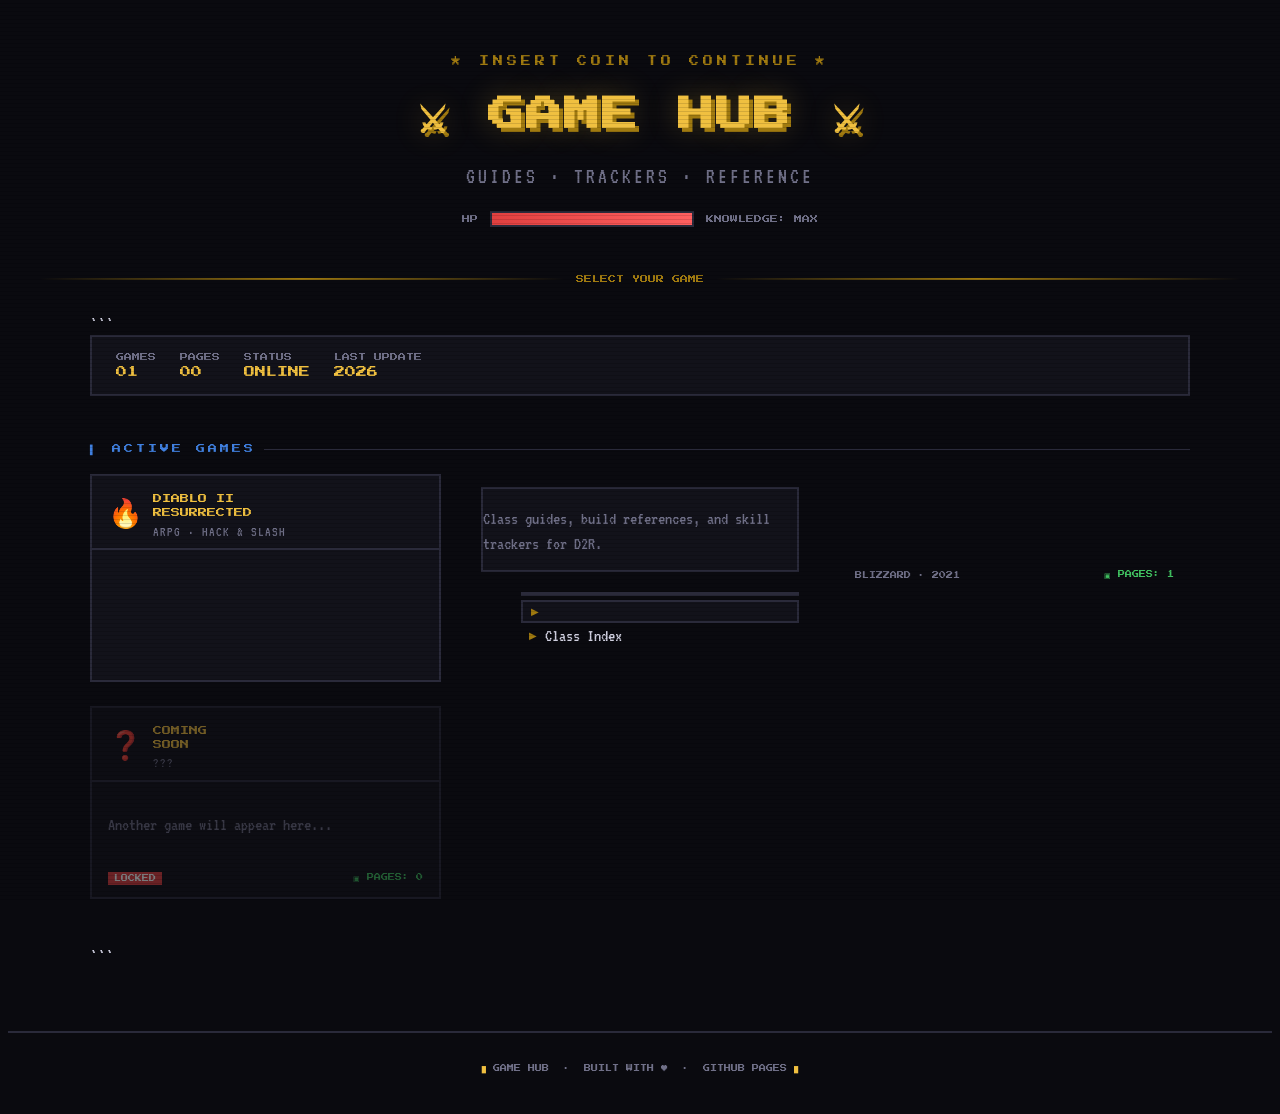
==== index.html @ 8f346f72 "Add files via upload Added the index.html" ====
<!DOCTYPE html>

<html lang="en">
<head>
  <meta charset="UTF-8" />
  <meta name="viewport" content="width=device-width, initial-scale=1.0" />
  <title>Game Hub</title>
  <link href="https://fonts.googleapis.com/css2?family=Press+Start+2P&family=VT323:wght@400&display=swap" rel="stylesheet" />
  <style>
    :root {
      --bg:        #0a0a0f;
      --panel:     #12121a;
      --border:    #2a2a3a;
      --gold:      #f0c040;
      --gold-dim:  #a07a10;
      --red:       #e04040;
      --blue:      #4080e0;
      --green:     #40c060;
      --text:      #d0d0e0;
      --text-dim:  #707088;
      --pixel:     2px;
    }

```
* { box-sizing: border-box; margin: 0; padding: 0; }

body {
  background-color: var(--bg);
  color: var(--text);
  font-family: 'VT323', monospace;
  font-size: 20px;
  min-height: 100vh;
  overflow-x: hidden;
}

/* Scanline overlay */
body::after {
  content: '';
  position: fixed;
  inset: 0;
  background: repeating-linear-gradient(
    to bottom,
    transparent 0px,
    transparent 3px,
    rgba(0,0,0,0.12) 3px,
    rgba(0,0,0,0.12) 4px
  );
  pointer-events: none;
  z-index: 999;
}

/* Pixel border mixin via box-shadow */
.pixel-box {
  border: var(--pixel) solid var(--border);
  box-shadow:
    0 0 0 var(--pixel) var(--bg),
    0 0 0 calc(var(--pixel)*2) var(--border);
  image-rendering: pixelated;
}

/* ─── HEADER ─── */
header {
  text-align: center;
  padding: 3rem 1rem 2rem;
  position: relative;
}

.header-decoration {
  font-family: 'Press Start 2P', monospace;
  font-size: 10px;
  color: var(--gold-dim);
  letter-spacing: 4px;
  margin-bottom: 1rem;
  animation: blink 2s step-end infinite;
}

h1 {
  font-family: 'Press Start 2P', monospace;
  font-size: clamp(18px, 4vw, 36px);
  color: var(--gold);
  text-shadow:
    4px 4px 0 var(--gold-dim),
    0 0 30px rgba(240,192,64,0.3);
  line-height: 1.4;
  letter-spacing: 2px;
}

.subtitle {
  margin-top: 1rem;
  font-size: 22px;
  color: var(--text-dim);
  letter-spacing: 3px;
}

.hp-bar-wrap {
  display: flex;
  align-items: center;
  justify-content: center;
  gap: 12px;
  margin-top: 1.5rem;
  font-family: 'Press Start 2P', monospace;
  font-size: 8px;
  color: var(--text-dim);
}

.hp-bar {
  width: 200px;
  height: 12px;
  background: #1a1a2a;
  border: 2px solid var(--border);
  position: relative;
  overflow: hidden;
}

.hp-fill {
  height: 100%;
  background: linear-gradient(90deg, var(--red), #ff6060);
  width: 100%;
  animation: drain 8s ease-in-out infinite alternate;
}

@keyframes drain {
  0%   { width: 100%; }
  100% { width: 30%; }
}

@keyframes blink {
  0%, 100% { opacity: 1; }
  50%       { opacity: 0; }
}

/* ─── DIVIDER ─── */
.divider {
  display: flex;
  align-items: center;
  gap: 12px;
  padding: 0 2rem;
  margin: 1rem 0 2rem;
  color: var(--gold-dim);
  font-family: 'Press Start 2P', monospace;
  font-size: 8px;
}

.divider::before,
.divider::after {
  content: '';
  flex: 1;
  height: 2px;
  background: linear-gradient(90deg, transparent, var(--gold-dim), transparent);
}

/* ─── MAIN LAYOUT ─── */
main {
  max-width: 1100px;
  margin: 0 auto;
  padding: 0 1.5rem 4rem;
}

/* ─── SECTION LABEL ─── */
.section-label {
  font-family: 'Press Start 2P', monospace;
  font-size: 9px;
  color: var(--blue);
  letter-spacing: 3px;
  margin-bottom: 1.2rem;
  display: flex;
  align-items: center;
  gap: 8px;
}

.section-label::after {
  content: '';
  flex: 1;
  height: 1px;
  background: var(--border);
}

/* ─── GAME GRID ─── */
.game-grid {
  display: grid;
  grid-template-columns: repeat(auto-fill, minmax(280px, 1fr));
  gap: 1.5rem;
  margin-bottom: 3rem;
}

/* ─── GAME CARD ─── */
.game-card {
  background: var(--panel);
  border: 2px solid var(--border);
  padding: 0;
  cursor: pointer;
  transition: border-color 0.1s, transform 0.1s;
  text-decoration: none;
  color: inherit;
  display: block;
  position: relative;
  overflow: hidden;
}

.game-card:hover {
  border-color: var(--gold);
  transform: translate(-2px, -2px);
  box-shadow: 4px 4px 0 var(--gold-dim);
}

.game-card:hover .card-corner { opacity: 1; }

/* Pixel corner decorations */
.card-corner {
  position: absolute;
  width: 8px;
  height: 8px;
  opacity: 0;
  transition: opacity 0.1s;
}
.card-corner.tl { top: -2px;  left: -2px;  border-top: 2px solid var(--gold); border-left: 2px solid var(--gold); }
.card-corner.tr { top: -2px;  right: -2px; border-top: 2px solid var(--gold); border-right: 2px solid var(--gold); }
.card-corner.bl { bottom: -2px; left: -2px;  border-bottom: 2px solid var(--gold); border-left: 2px solid var(--gold); }
.card-corner.br { bottom: -2px; right: -2px; border-bottom: 2px solid var(--gold); border-right: 2px solid var(--gold); }

.card-header {
  padding: 1rem 1rem 0.6rem;
  border-bottom: 2px solid var(--border);
  display: flex;
  align-items: center;
  gap: 10px;
}

.card-icon {
  font-size: 28px;
  line-height: 1;
  image-rendering: pixelated;
}

.card-title-wrap { flex: 1; }

.card-title {
  font-family: 'Press Start 2P', monospace;
  font-size: 9px;
  color: var(--gold);
  line-height: 1.6;
}

.card-genre {
  font-size: 14px;
  color: var(--text-dim);
  letter-spacing: 1px;
  margin-top: 4px;
}

.card-body {
  padding: 0.8rem 1rem;
}

.card-desc {
  font-size: 18px;
  color: var(--text-dim);
  line-height: 1.4;
  margin-bottom: 0.8rem;
}

/* Page list inside card */
.page-list {
  list-style: none;
  display: flex;
  flex-direction: column;
  gap: 4px;
}

.page-list li a {
  display: flex;
  align-items: center;
  gap: 8px;
  padding: 4px 8px;
  text-decoration: none;
  color: var(--text);
  font-size: 18px;
  transition: background 0.1s, color 0.1s;
}

.page-list li a:hover {
  background: rgba(240,192,64,0.08);
  color: var(--gold);
}

.page-list li a::before {
  content: '▶';
  font-size: 10px;
  color: var(--gold-dim);
}

.card-footer {
  padding: 0.5rem 1rem 0.8rem;
  display: flex;
  justify-content: space-between;
  align-items: center;
  font-family: 'Press Start 2P', monospace;
  font-size: 7px;
  color: var(--text-dim);
}

.page-count {
  color: var(--green);
}

/* ─── COMING SOON CARD ─── */
.game-card.coming-soon {
  opacity: 0.45;
  pointer-events: none;
}

.coming-soon-badge {
  font-family: 'Press Start 2P', monospace;
  font-size: 7px;
  background: var(--red);
  color: #fff;
  padding: 3px 6px;
  animation: blink 1.2s step-end infinite;
}

/* ─── STATS BAR ─── */
.stats-bar {
  display: flex;
  flex-wrap: wrap;
  gap: 1.5rem;
  background: var(--panel);
  border: 2px solid var(--border);
  padding: 1rem 1.5rem;
  margin-bottom: 3rem;
  font-family: 'Press Start 2P', monospace;
  font-size: 8px;
}

.stat {
  display: flex;
  flex-direction: column;
  gap: 6px;
}

.stat-label { color: var(--text-dim); }
.stat-val   { color: var(--gold); font-size: 11px; }

/* ─── FOOTER ─── */
footer {
  text-align: center;
  padding: 2rem;
  font-family: 'Press Start 2P', monospace;
  font-size: 7px;
  color: var(--text-dim);
  border-top: 2px solid var(--border);
}

footer span {
  color: var(--gold);
  animation: blink 1.5s step-end infinite;
}

/* ─── RESPONSIVE ─── */
@media (max-width: 500px) {
  h1 { font-size: 16px; }
  .stats-bar { gap: 1rem; }
}
```

  </style>
</head>
<body>

  <header>
    <div class="header-decoration">★ INSERT COIN TO CONTINUE ★</div>
    <h1>⚔ GAME HUB ⚔</h1>
    <p class="subtitle">GUIDES · TRACKERS · REFERENCE</p>
    <div class="hp-bar-wrap">
      <span>HP</span>
      <div class="hp-bar"><div class="hp-fill"></div></div>
      <span>KNOWLEDGE: MAX</span>
    </div>
  </header>

  <div class="divider">SELECT YOUR GAME</div>

  <main>

```
<!-- Stats bar -->
<div class="stats-bar">
  <div class="stat"><span class="stat-label">GAMES</span><span class="stat-val">01</span></div>
  <div class="stat"><span class="stat-label">PAGES</span><span class="stat-val">00</span></div>
  <div class="stat"><span class="stat-label">STATUS</span><span class="stat-val">ONLINE</span></div>
  <div class="stat"><span class="stat-label">LAST UPDATE</span><span class="stat-val">2026</span></div>
</div>

<div class="section-label">▍ ACTIVE GAMES</div>

<div class="game-grid">

  <!-- ── Diablo II Resurrected ── -->
  <a class="game-card" href="diablo2r/index.html">
    <span class="card-corner tl"></span>
    <span class="card-corner tr"></span>
    <span class="card-corner bl"></span>
    <span class="card-corner br"></span>
    <div class="card-header">
      <div class="card-icon">🔥</div>
      <div class="card-title-wrap">
        <div class="card-title">DIABLO II<br>RESURRECTED</div>
        <div class="card-genre">ARPG · HACK &amp; SLASH</div>
      </div>
    </div>
    <div class="card-body">
      <p class="card-desc">Class guides, build references, and skill trackers for D2R.</p>
      <ul class="page-list">
        <li><a href="diablo2r/index.html">Class Index</a></li>
      </ul>
    </div>
    <div class="card-footer">
      <span>BLIZZARD · 2021</span>
      <span class="page-count">▣ PAGES: 1</span>
    </div>
  </a>

  <!-- ── Coming Soon placeholder ── -->
  <div class="game-card coming-soon">
    <div class="card-header">
      <div class="card-icon">❓</div>
      <div class="card-title-wrap">
        <div class="card-title">COMING<br>SOON</div>
        <div class="card-genre">???</div>
      </div>
    </div>
    <div class="card-body">
      <p class="card-desc">Another game will appear here...</p>
    </div>
    <div class="card-footer">
      <span class="coming-soon-badge">LOCKED</span>
      <span class="page-count">▣ PAGES: 0</span>
    </div>
  </div>

</div>
```

  </main>

  <footer>
    <span>█</span> GAME HUB &nbsp;·&nbsp; BUILT WITH ♥ &nbsp;·&nbsp; GITHUB PAGES <span>█</span>
  </footer>

</body>
</html>
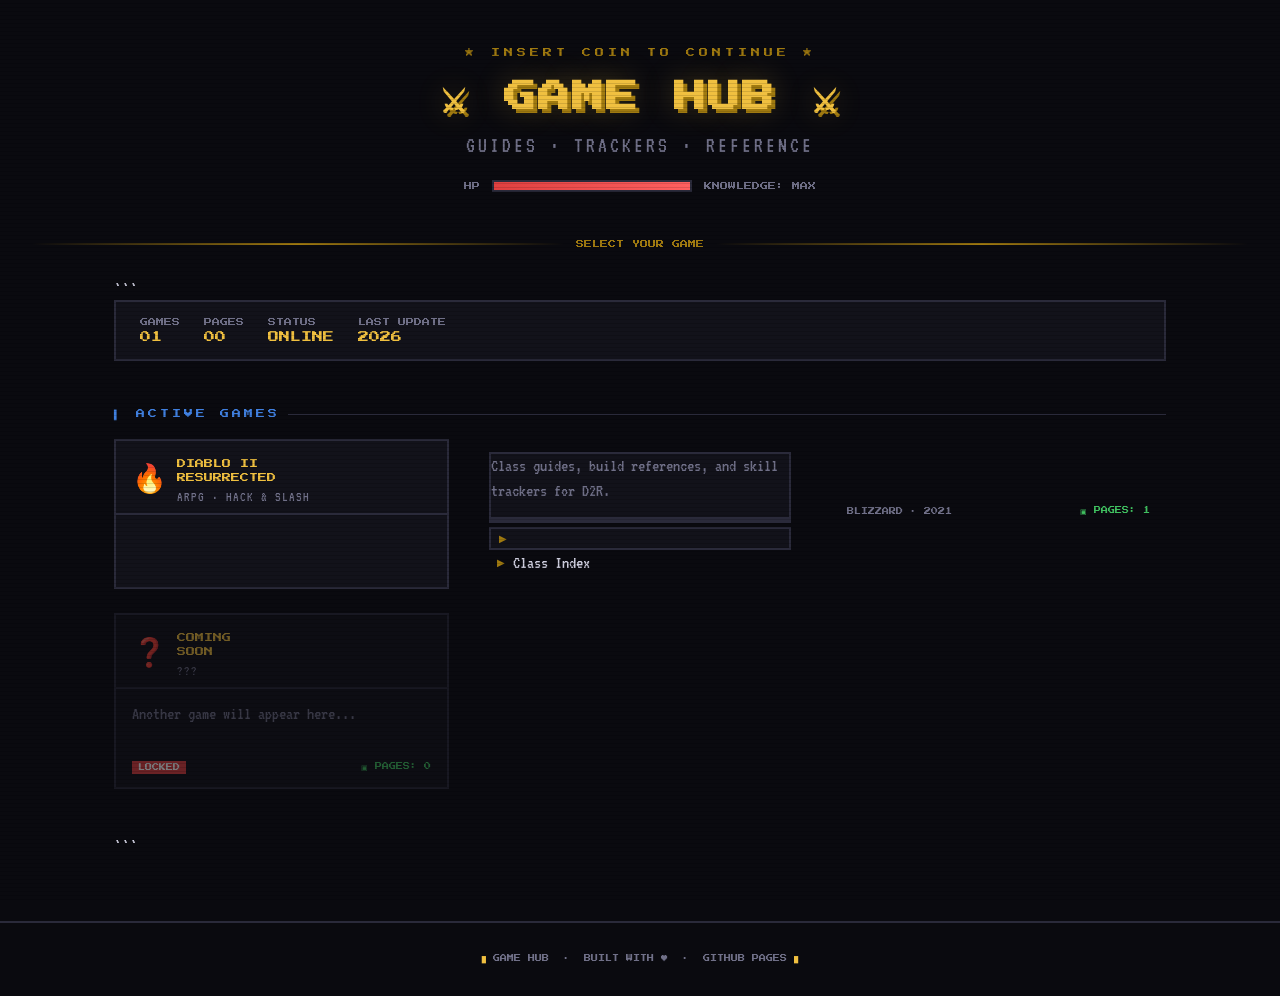
==== commit ff8224a2: "Add files via upload" ====
--- a/index.html
+++ b/index.html
@@ -5,371 +5,14 @@
   <meta charset="UTF-8" />
   <meta name="viewport" content="width=device-width, initial-scale=1.0" />
   <title>Game Hub</title>
-  <link href="https://fonts.googleapis.com/css2?family=Press+Start+2P&family=VT323:wght@400&display=swap" rel="stylesheet" />
-  <style>
-    :root {
-      --bg:        #0a0a0f;
-      --panel:     #12121a;
-      --border:    #2a2a3a;
-      --gold:      #f0c040;
-      --gold-dim:  #a07a10;
-      --red:       #e04040;
-      --blue:      #4080e0;
-      --green:     #40c060;
-      --text:      #d0d0e0;
-      --text-dim:  #707088;
-      --pixel:     2px;
-    }
-
-```
-* { box-sizing: border-box; margin: 0; padding: 0; }
-
-body {
-  background-color: var(--bg);
-  color: var(--text);
-  font-family: 'VT323', monospace;
-  font-size: 20px;
-  min-height: 100vh;
-  overflow-x: hidden;
-}
-
-/* Scanline overlay */
-body::after {
-  content: '';
-  position: fixed;
-  inset: 0;
-  background: repeating-linear-gradient(
-    to bottom,
-    transparent 0px,
-    transparent 3px,
-    rgba(0,0,0,0.12) 3px,
-    rgba(0,0,0,0.12) 4px
-  );
-  pointer-events: none;
-  z-index: 999;
-}
-
-/* Pixel border mixin via box-shadow */
-.pixel-box {
-  border: var(--pixel) solid var(--border);
-  box-shadow:
-    0 0 0 var(--pixel) var(--bg),
-    0 0 0 calc(var(--pixel)*2) var(--border);
-  image-rendering: pixelated;
-}
-
-/* ─── HEADER ─── */
-header {
-  text-align: center;
-  padding: 3rem 1rem 2rem;
-  position: relative;
-}
-
-.header-decoration {
-  font-family: 'Press Start 2P', monospace;
-  font-size: 10px;
-  color: var(--gold-dim);
-  letter-spacing: 4px;
-  margin-bottom: 1rem;
-  animation: blink 2s step-end infinite;
-}
-
-h1 {
-  font-family: 'Press Start 2P', monospace;
-  font-size: clamp(18px, 4vw, 36px);
-  color: var(--gold);
-  text-shadow:
-    4px 4px 0 var(--gold-dim),
-    0 0 30px rgba(240,192,64,0.3);
-  line-height: 1.4;
-  letter-spacing: 2px;
-}
-
-.subtitle {
-  margin-top: 1rem;
-  font-size: 22px;
-  color: var(--text-dim);
-  letter-spacing: 3px;
-}
-
-.hp-bar-wrap {
-  display: flex;
-  align-items: center;
-  justify-content: center;
-  gap: 12px;
-  margin-top: 1.5rem;
-  font-family: 'Press Start 2P', monospace;
-  font-size: 8px;
-  color: var(--text-dim);
-}
-
-.hp-bar {
-  width: 200px;
-  height: 12px;
-  background: #1a1a2a;
-  border: 2px solid var(--border);
-  position: relative;
-  overflow: hidden;
-}
-
-.hp-fill {
-  height: 100%;
-  background: linear-gradient(90deg, var(--red), #ff6060);
-  width: 100%;
-  animation: drain 8s ease-in-out infinite alternate;
-}
-
-@keyframes drain {
-  0%   { width: 100%; }
-  100% { width: 30%; }
-}
-
-@keyframes blink {
-  0%, 100% { opacity: 1; }
-  50%       { opacity: 0; }
-}
-
-/* ─── DIVIDER ─── */
-.divider {
-  display: flex;
-  align-items: center;
-  gap: 12px;
-  padding: 0 2rem;
-  margin: 1rem 0 2rem;
-  color: var(--gold-dim);
-  font-family: 'Press Start 2P', monospace;
-  font-size: 8px;
-}
-
-.divider::before,
-.divider::after {
-  content: '';
-  flex: 1;
-  height: 2px;
-  background: linear-gradient(90deg, transparent, var(--gold-dim), transparent);
-}
-
-/* ─── MAIN LAYOUT ─── */
-main {
-  max-width: 1100px;
-  margin: 0 auto;
-  padding: 0 1.5rem 4rem;
-}
-
-/* ─── SECTION LABEL ─── */
-.section-label {
-  font-family: 'Press Start 2P', monospace;
-  font-size: 9px;
-  color: var(--blue);
-  letter-spacing: 3px;
-  margin-bottom: 1.2rem;
-  display: flex;
-  align-items: center;
-  gap: 8px;
-}
-
-.section-label::after {
-  content: '';
-  flex: 1;
-  height: 1px;
-  background: var(--border);
-}
-
-/* ─── GAME GRID ─── */
-.game-grid {
-  display: grid;
-  grid-template-columns: repeat(auto-fill, minmax(280px, 1fr));
-  gap: 1.5rem;
-  margin-bottom: 3rem;
-}
-
-/* ─── GAME CARD ─── */
-.game-card {
-  background: var(--panel);
-  border: 2px solid var(--border);
-  padding: 0;
-  cursor: pointer;
-  transition: border-color 0.1s, transform 0.1s;
-  text-decoration: none;
-  color: inherit;
-  display: block;
-  position: relative;
-  overflow: hidden;
-}
-
-.game-card:hover {
-  border-color: var(--gold);
-  transform: translate(-2px, -2px);
-  box-shadow: 4px 4px 0 var(--gold-dim);
-}
-
-.game-card:hover .card-corner { opacity: 1; }
-
-/* Pixel corner decorations */
-.card-corner {
-  position: absolute;
-  width: 8px;
-  height: 8px;
-  opacity: 0;
-  transition: opacity 0.1s;
-}
-.card-corner.tl { top: -2px;  left: -2px;  border-top: 2px solid var(--gold); border-left: 2px solid var(--gold); }
-.card-corner.tr { top: -2px;  right: -2px; border-top: 2px solid var(--gold); border-right: 2px solid var(--gold); }
-.card-corner.bl { bottom: -2px; left: -2px;  border-bottom: 2px solid var(--gold); border-left: 2px solid var(--gold); }
-.card-corner.br { bottom: -2px; right: -2px; border-bottom: 2px solid var(--gold); border-right: 2px solid var(--gold); }
-
-.card-header {
-  padding: 1rem 1rem 0.6rem;
-  border-bottom: 2px solid var(--border);
-  display: flex;
-  align-items: center;
-  gap: 10px;
-}
-
-.card-icon {
-  font-size: 28px;
-  line-height: 1;
-  image-rendering: pixelated;
-}
-
-.card-title-wrap { flex: 1; }
-
-.card-title {
-  font-family: 'Press Start 2P', monospace;
-  font-size: 9px;
-  color: var(--gold);
-  line-height: 1.6;
-}
-
-.card-genre {
-  font-size: 14px;
-  color: var(--text-dim);
-  letter-spacing: 1px;
-  margin-top: 4px;
-}
-
-.card-body {
-  padding: 0.8rem 1rem;
-}
-
-.card-desc {
-  font-size: 18px;
-  color: var(--text-dim);
-  line-height: 1.4;
-  margin-bottom: 0.8rem;
-}
-
-/* Page list inside card */
-.page-list {
-  list-style: none;
-  display: flex;
-  flex-direction: column;
-  gap: 4px;
-}
-
-.page-list li a {
-  display: flex;
-  align-items: center;
-  gap: 8px;
-  padding: 4px 8px;
-  text-decoration: none;
-  color: var(--text);
-  font-size: 18px;
-  transition: background 0.1s, color 0.1s;
-}
-
-.page-list li a:hover {
-  background: rgba(240,192,64,0.08);
-  color: var(--gold);
-}
-
-.page-list li a::before {
-  content: '▶';
-  font-size: 10px;
-  color: var(--gold-dim);
-}
-
-.card-footer {
-  padding: 0.5rem 1rem 0.8rem;
-  display: flex;
-  justify-content: space-between;
-  align-items: center;
-  font-family: 'Press Start 2P', monospace;
-  font-size: 7px;
-  color: var(--text-dim);
-}
-
-.page-count {
-  color: var(--green);
-}
-
-/* ─── COMING SOON CARD ─── */
-.game-card.coming-soon {
-  opacity: 0.45;
-  pointer-events: none;
-}
-
-.coming-soon-badge {
-  font-family: 'Press Start 2P', monospace;
-  font-size: 7px;
-  background: var(--red);
-  color: #fff;
-  padding: 3px 6px;
-  animation: blink 1.2s step-end infinite;
-}
-
-/* ─── STATS BAR ─── */
-.stats-bar {
-  display: flex;
-  flex-wrap: wrap;
-  gap: 1.5rem;
-  background: var(--panel);
-  border: 2px solid var(--border);
-  padding: 1rem 1.5rem;
-  margin-bottom: 3rem;
-  font-family: 'Press Start 2P', monospace;
-  font-size: 8px;
-}
-
-.stat {
-  display: flex;
-  flex-direction: column;
-  gap: 6px;
-}
-
-.stat-label { color: var(--text-dim); }
-.stat-val   { color: var(--gold); font-size: 11px; }
-
-/* ─── FOOTER ─── */
-footer {
-  text-align: center;
-  padding: 2rem;
-  font-family: 'Press Start 2P', monospace;
-  font-size: 7px;
-  color: var(--text-dim);
-  border-top: 2px solid var(--border);
-}
-
-footer span {
-  color: var(--gold);
-  animation: blink 1.5s step-end infinite;
-}
-
-/* ─── RESPONSIVE ─── */
-@media (max-width: 500px) {
-  h1 { font-size: 16px; }
-  .stats-bar { gap: 1rem; }
-}
-```
-
-  </style>
+  <link rel="stylesheet" href="style.css" />
 </head>
 <body>
 
-  <header>
-    <div class="header-decoration">★ INSERT COIN TO CONTINUE ★</div>
-    <h1>⚔ GAME HUB ⚔</h1>
-    <p class="subtitle">GUIDES · TRACKERS · REFERENCE</p>
+  <header class="site-header">
+    <div class="header-eyebrow">★ INSERT COIN TO CONTINUE ★</div>
+    <h1 class="site-title">⚔ GAME HUB ⚔</h1>
+    <p class="site-subtitle">GUIDES · TRACKERS · REFERENCE</p>
     <div class="hp-bar-wrap">
       <span>HP</span>
       <div class="hp-bar"><div class="hp-fill"></div></div>
@@ -379,10 +22,9 @@
 
   <div class="divider">SELECT YOUR GAME</div>
 
-  <main>
+  <main class="container">
 
 ```
-<!-- Stats bar -->
 <div class="stats-bar">
   <div class="stat"><span class="stat-label">GAMES</span><span class="stat-val">01</span></div>
   <div class="stat"><span class="stat-label">PAGES</span><span class="stat-val">00</span></div>
@@ -394,7 +36,6 @@
 
 <div class="game-grid">
 
-  <!-- ── Diablo II Resurrected ── -->
   <a class="game-card" href="diablo2r/index.html">
     <span class="card-corner tl"></span>
     <span class="card-corner tr"></span>
@@ -419,7 +60,6 @@
     </div>
   </a>
 
-  <!-- ── Coming Soon placeholder ── -->
   <div class="game-card coming-soon">
     <div class="card-header">
       <div class="card-icon">❓</div>
@@ -442,7 +82,7 @@
 
   </main>
 
-  <footer>
+  <footer class="site-footer">
     <span>█</span> GAME HUB &nbsp;·&nbsp; BUILT WITH ♥ &nbsp;·&nbsp; GITHUB PAGES <span>█</span>
   </footer>
 
--- a/style.css
+++ b/style.css
@@ -0,0 +1,518 @@
+/* ============================================================
+   GAME HUB — Shared Stylesheet
+   Retro / Pixel Art aesthetic
+   All pages should link to this file via ../style.css
+   or ./style.css from the root index.
+   ============================================================ */
+
+/* ── Google Fonts ── */
+@import url('https://fonts.googleapis.com/css2?family=Press+Start+2P&family=VT323:wght@400&display=swap');
+
+/* ── Design Tokens ── */
+:root {
+  /* Colours */
+  --bg:           #0a0a0f;
+  --panel:        #12121a;
+  --border:       #2a2a3a;
+  --gold:         #f0c040;
+  --gold-dim:     #a07a10;
+  --red:          #e04040;
+  --blue:         #4080e0;
+  --green:        #40c060;
+  --purple:       #9060e0;
+  --text:         #d0d0e0;
+  --text-dim:     #707088;
+
+  /* Typography */
+  --font-pixel:   'Press Start 2P', monospace;
+  --font-retro:   'VT323', monospace;
+
+  /* Spacing */
+  --pixel:        2px;
+  --gap-sm:       0.8rem;
+  --gap-md:       1.5rem;
+  --gap-lg:       3rem;
+
+  /* Layout */
+  --max-width:    1100px;
+}
+
+/* ── Reset ── */
+*, *::before, *::after {
+  box-sizing: border-box;
+  margin: 0;
+  padding: 0;
+}
+
+/* ── Base ── */
+body {
+  background-color: var(--bg);
+  color: var(--text);
+  font-family: var(--font-retro);
+  font-size: 20px;
+  min-height: 100vh;
+  overflow-x: hidden;
+}
+
+a {
+  color: var(--gold);
+  text-decoration: none;
+}
+
+a:hover {
+  color: #fff;
+}
+
+/* ── CRT Scanline Overlay ── */
+body::after {
+  content: '';
+  position: fixed;
+  inset: 0;
+  background: repeating-linear-gradient(
+    to bottom,
+    transparent 0px,
+    transparent 3px,
+    rgba(0,0,0,0.12) 3px,
+    rgba(0,0,0,0.12) 4px
+  );
+  pointer-events: none;
+  z-index: 999;
+}
+
+/* ============================================================
+   ANIMATIONS
+   ============================================================ */
+@keyframes blink {
+  0%, 100% { opacity: 1; }
+  50%       { opacity: 0; }
+}
+
+@keyframes drain {
+  0%   { width: 100%; }
+  100% { width: 30%; }
+}
+
+@keyframes flicker {
+  0%, 95%, 100% { opacity: 1; }
+  96%            { opacity: 0.6; }
+}
+
+/* ============================================================
+   UTILITY CLASSES
+   ============================================================ */
+
+/* Pixel-style bordered box */
+.pixel-box {
+  border: var(--pixel) solid var(--border);
+  box-shadow:
+    0 0 0 var(--pixel) var(--bg),
+    0 0 0 calc(var(--pixel) * 2) var(--border);
+}
+
+/* Blinking text */
+.blink {
+  animation: blink 1.5s step-end infinite;
+}
+
+/* Gold glow text */
+.text-gold {
+  color: var(--gold);
+  text-shadow: 0 0 20px rgba(240,192,64,0.3);
+}
+
+.text-dim    { color: var(--text-dim); }
+.text-green  { color: var(--green); }
+.text-red    { color: var(--red); }
+.text-blue   { color: var(--blue); }
+.text-purple { color: var(--purple); }
+
+/* Font helpers */
+.font-pixel  { font-family: var(--font-pixel); }
+.font-retro  { font-family: var(--font-retro); }
+
+/* ============================================================
+   LAYOUT
+   ============================================================ */
+.container {
+  max-width: var(--max-width);
+  margin: 0 auto;
+  padding: 0 1.5rem 4rem;
+}
+
+/* ============================================================
+   HEADER
+   ============================================================ */
+.site-header {
+  text-align: center;
+  padding: 3rem 1rem 2rem;
+}
+
+.header-eyebrow {
+  font-family: var(--font-pixel);
+  font-size: 9px;
+  color: var(--gold-dim);
+  letter-spacing: 4px;
+  margin-bottom: 1rem;
+  animation: blink 2s step-end infinite;
+}
+
+.site-title {
+  font-family: var(--font-pixel);
+  font-size: clamp(14px, 4vw, 32px);
+  color: var(--gold);
+  text-shadow:
+    4px 4px 0 var(--gold-dim),
+    0 0 30px rgba(240,192,64,0.3);
+  line-height: 1.5;
+  letter-spacing: 2px;
+}
+
+.site-subtitle {
+  margin-top: 0.8rem;
+  font-size: 22px;
+  color: var(--text-dim);
+  letter-spacing: 3px;
+}
+
+/* ── HP Bar ── */
+.hp-bar-wrap {
+  display: flex;
+  align-items: center;
+  justify-content: center;
+  gap: 12px;
+  margin-top: 1.5rem;
+  font-family: var(--font-pixel);
+  font-size: 8px;
+  color: var(--text-dim);
+}
+
+.hp-bar {
+  width: 200px;
+  height: 12px;
+  background: #1a1a2a;
+  border: 2px solid var(--border);
+  overflow: hidden;
+}
+
+.hp-fill {
+  height: 100%;
+  background: linear-gradient(90deg, var(--red), #ff6060);
+  animation: drain 8s ease-in-out infinite alternate;
+}
+
+/* ── Breadcrumb ── */
+.breadcrumb {
+  font-family: var(--font-pixel);
+  font-size: 8px;
+  color: var(--text-dim);
+  padding: 1rem 1.5rem;
+  display: flex;
+  align-items: center;
+  gap: 8px;
+  flex-wrap: wrap;
+}
+
+.breadcrumb a {
+  color: var(--text-dim);
+}
+
+.breadcrumb a:hover {
+  color: var(--gold);
+}
+
+.breadcrumb .sep {
+  color: var(--border);
+}
+
+.breadcrumb .current {
+  color: var(--gold);
+}
+
+/* ============================================================
+   DIVIDER
+   ============================================================ */
+.divider {
+  display: flex;
+  align-items: center;
+  gap: 12px;
+  padding: 0 2rem;
+  margin: 1rem 0 2rem;
+  color: var(--gold-dim);
+  font-family: var(--font-pixel);
+  font-size: 8px;
+}
+
+.divider::before,
+.divider::after {
+  content: '';
+  flex: 1;
+  height: 2px;
+  background: linear-gradient(90deg, transparent, var(--gold-dim), transparent);
+}
+
+/* ============================================================
+   SECTION LABEL
+   ============================================================ */
+.section-label {
+  font-family: var(--font-pixel);
+  font-size: 9px;
+  color: var(--blue);
+  letter-spacing: 3px;
+  margin-bottom: 1.2rem;
+  display: flex;
+  align-items: center;
+  gap: 8px;
+}
+
+.section-label::after {
+  content: '';
+  flex: 1;
+  height: 1px;
+  background: var(--border);
+}
+
+/* ============================================================
+   STATS BAR
+   ============================================================ */
+.stats-bar {
+  display: flex;
+  flex-wrap: wrap;
+  gap: var(--gap-md);
+  background: var(--panel);
+  border: 2px solid var(--border);
+  padding: 1rem 1.5rem;
+  margin-bottom: var(--gap-lg);
+  font-family: var(--font-pixel);
+  font-size: 8px;
+}
+
+.stat { display: flex; flex-direction: column; gap: 6px; }
+.stat-label { color: var(--text-dim); }
+.stat-val   { color: var(--gold); font-size: 11px; }
+
+/* ============================================================
+   CARDS — Game Cards (used on root index)
+   ============================================================ */
+.game-grid {
+  display: grid;
+  grid-template-columns: repeat(auto-fill, minmax(280px, 1fr));
+  gap: var(--gap-md);
+  margin-bottom: var(--gap-lg);
+}
+
+.game-card {
+  background: var(--panel);
+  border: 2px solid var(--border);
+  cursor: pointer;
+  transition: border-color 0.1s, transform 0.1s;
+  text-decoration: none;
+  color: inherit;
+  display: block;
+  position: relative;
+  overflow: hidden;
+}
+
+.game-card:hover {
+  border-color: var(--gold);
+  transform: translate(-2px, -2px);
+  box-shadow: 4px 4px 0 var(--gold-dim);
+}
+
+.game-card:hover .card-corner { opacity: 1; }
+
+/* Pixel corner decorations */
+.card-corner {
+  position: absolute;
+  width: 8px;
+  height: 8px;
+  opacity: 0;
+  transition: opacity 0.1s;
+}
+.card-corner.tl { top: -2px;    left: -2px;  border-top: 2px solid var(--gold); border-left: 2px solid var(--gold); }
+.card-corner.tr { top: -2px;    right: -2px; border-top: 2px solid var(--gold); border-right: 2px solid var(--gold); }
+.card-corner.bl { bottom: -2px; left: -2px;  border-bottom: 2px solid var(--gold); border-left: 2px solid var(--gold); }
+.card-corner.br { bottom: -2px; right: -2px; border-bottom: 2px solid var(--gold); border-right: 2px solid var(--gold); }
+
+.card-header {
+  padding: 1rem 1rem 0.6rem;
+  border-bottom: 2px solid var(--border);
+  display: flex;
+  align-items: center;
+  gap: 10px;
+}
+
+.card-icon   { font-size: 28px; line-height: 1; }
+
+.card-title-wrap { flex: 1; }
+
+.card-title {
+  font-family: var(--font-pixel);
+  font-size: 9px;
+  color: var(--gold);
+  line-height: 1.6;
+}
+
+.card-genre {
+  font-size: 14px;
+  color: var(--text-dim);
+  letter-spacing: 1px;
+  margin-top: 4px;
+}
+
+.card-body {
+  padding: 0.8rem 1rem;
+}
+
+.card-desc {
+  font-size: 18px;
+  color: var(--text-dim);
+  line-height: 1.4;
+  margin-bottom: 0.8rem;
+}
+
+.page-list { list-style: none; display: flex; flex-direction: column; gap: 4px; }
+
+.page-list li a {
+  display: flex;
+  align-items: center;
+  gap: 8px;
+  padding: 4px 8px;
+  color: var(--text);
+  font-size: 18px;
+  transition: background 0.1s, color 0.1s;
+}
+
+.page-list li a:hover {
+  background: rgba(240,192,64,0.08);
+  color: var(--gold);
+}
+
+.page-list li a::before {
+  content: '▶';
+  font-size: 10px;
+  color: var(--gold-dim);
+}
+
+.card-footer {
+  padding: 0.5rem 1rem 0.8rem;
+  display: flex;
+  justify-content: space-between;
+  align-items: center;
+  font-family: var(--font-pixel);
+  font-size: 7px;
+  color: var(--text-dim);
+}
+
+.page-count { color: var(--green); }
+
+.game-card.coming-soon {
+  opacity: 0.45;
+  pointer-events: none;
+}
+
+.coming-soon-badge {
+  font-family: var(--font-pixel);
+  font-size: 7px;
+  background: var(--red);
+  color: #fff;
+  padding: 3px 6px;
+  animation: blink 1.2s step-end infinite;
+}
+
+/* ============================================================
+   CARDS — Content Cards (used on game/class sub-pages)
+   ============================================================ */
+.content-grid {
+  display: grid;
+  grid-template-columns: repeat(auto-fill, minmax(260px, 1fr));
+  gap: var(--gap-md);
+  margin-bottom: var(--gap-lg);
+}
+
+.content-card {
+  background: var(--panel);
+  border: 2px solid var(--border);
+  padding: 1.2rem;
+  text-decoration: none;
+  color: inherit;
+  display: block;
+  position: relative;
+  transition: border-color 0.1s, transform 0.1s;
+}
+
+.content-card:hover {
+  border-color: var(--gold);
+  transform: translate(-2px, -2px);
+  box-shadow: 4px 4px 0 var(--gold-dim);
+}
+
+.content-card-title {
+  font-family: var(--font-pixel);
+  font-size: 9px;
+  color: var(--gold);
+  margin-bottom: 0.5rem;
+  line-height: 1.6;
+}
+
+.content-card-body {
+  font-size: 18px;
+  color: var(--text-dim);
+  line-height: 1.4;
+}
+
+/* ============================================================
+   TABLES — for guides and reference data
+   ============================================================ */
+.data-table {
+  width: 100%;
+  border-collapse: collapse;
+  margin-bottom: var(--gap-lg);
+  font-size: 18px;
+}
+
+.data-table th {
+  font-family: var(--font-pixel);
+  font-size: 8px;
+  color: var(--gold);
+  text-align: left;
+  padding: 8px 12px;
+  border-bottom: 2px solid var(--gold-dim);
+  background: var(--panel);
+}
+
+.data-table td {
+  padding: 8px 12px;
+  border-bottom: 1px solid var(--border);
+  color: var(--text);
+}
+
+.data-table tr:hover td {
+  background: rgba(240,192,64,0.05);
+}
+
+/* ============================================================
+   FOOTER
+   ============================================================ */
+.site-footer {
+  text-align: center;
+  padding: 2rem;
+  font-family: var(--font-pixel);
+  font-size: 7px;
+  color: var(--text-dim);
+  border-top: 2px solid var(--border);
+}
+
+.site-footer span {
+  color: var(--gold);
+  animation: blink 1.5s step-end infinite;
+}
+
+/* ============================================================
+   RESPONSIVE
+   ============================================================ */
+@media (max-width: 600px) {
+  .site-title  { font-size: 14px; }
+  .stats-bar   { gap: 1rem; }
+  .game-grid,
+  .content-grid { grid-template-columns: 1fr; }
+}
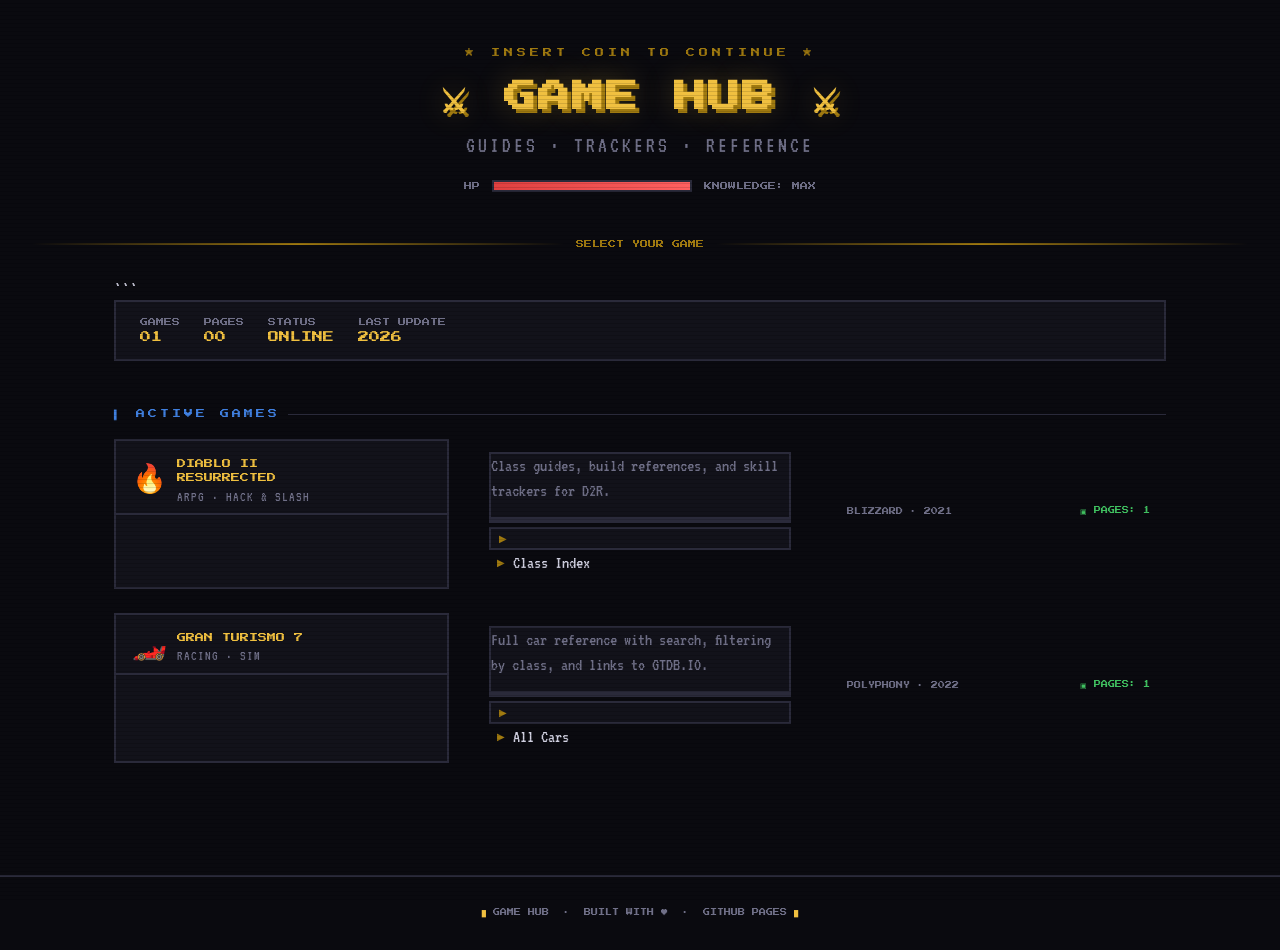
==== commit 416e97ba: "Add Gran Turismo 7 game card to index.html" ====
--- a/index.html
+++ b/index.html
@@ -60,26 +60,32 @@
     </div>
   </a>
 
-  <div class="game-card coming-soon">
-    <div class="card-header">
-      <div class="card-icon">❓</div>
-      <div class="card-title-wrap">
-        <div class="card-title">COMING<br>SOON</div>
-        <div class="card-genre">???</div>
-      </div>
-    </div>
-    <div class="card-body">
-      <p class="card-desc">Another game will appear here...</p>
-    </div>
-    <div class="card-footer">
-      <span class="coming-soon-badge">LOCKED</span>
-      <span class="page-count">▣ PAGES: 0</span>
+<!-- ── Gran Turismo 7 ── -->
+<a class="game-card" href="gran-turismo-7/GT7-AllCars.html">
+  <span class="card-corner tl"></span>
+  <span class="card-corner tr"></span>
+  <span class="card-corner bl"></span>
+  <span class="card-corner br"></span>
+  <div class="card-header">
+    <div class="card-icon">🏎️</div>
+    <div class="card-title-wrap">
+      <div class="card-title">GRAN TURISMO 7</div>
+      <div class="card-genre">RACING · SIM</div>
     </div>
   </div>
+  <div class="card-body">
+    <p class="card-desc">Full car reference with search, filtering by class, and links to GTDB.IO.</p>
+    <ul class="page-list">
+      <li><a href="gran-turismo-7/GT7-AllCars.html">All Cars</a></li>
+    </ul>
+  </div>
+  <div class="card-footer">
+    <span>POLYPHONY · 2022</span>
+    <span class="page-count">▣ PAGES: 1</span>
+  </div>
+</a>
 
-</div>
-```
-
+  
   </main>
 
   <footer class="site-footer">
@@ -87,4 +93,4 @@
   </footer>
 
 </body>
-</html>+</html>
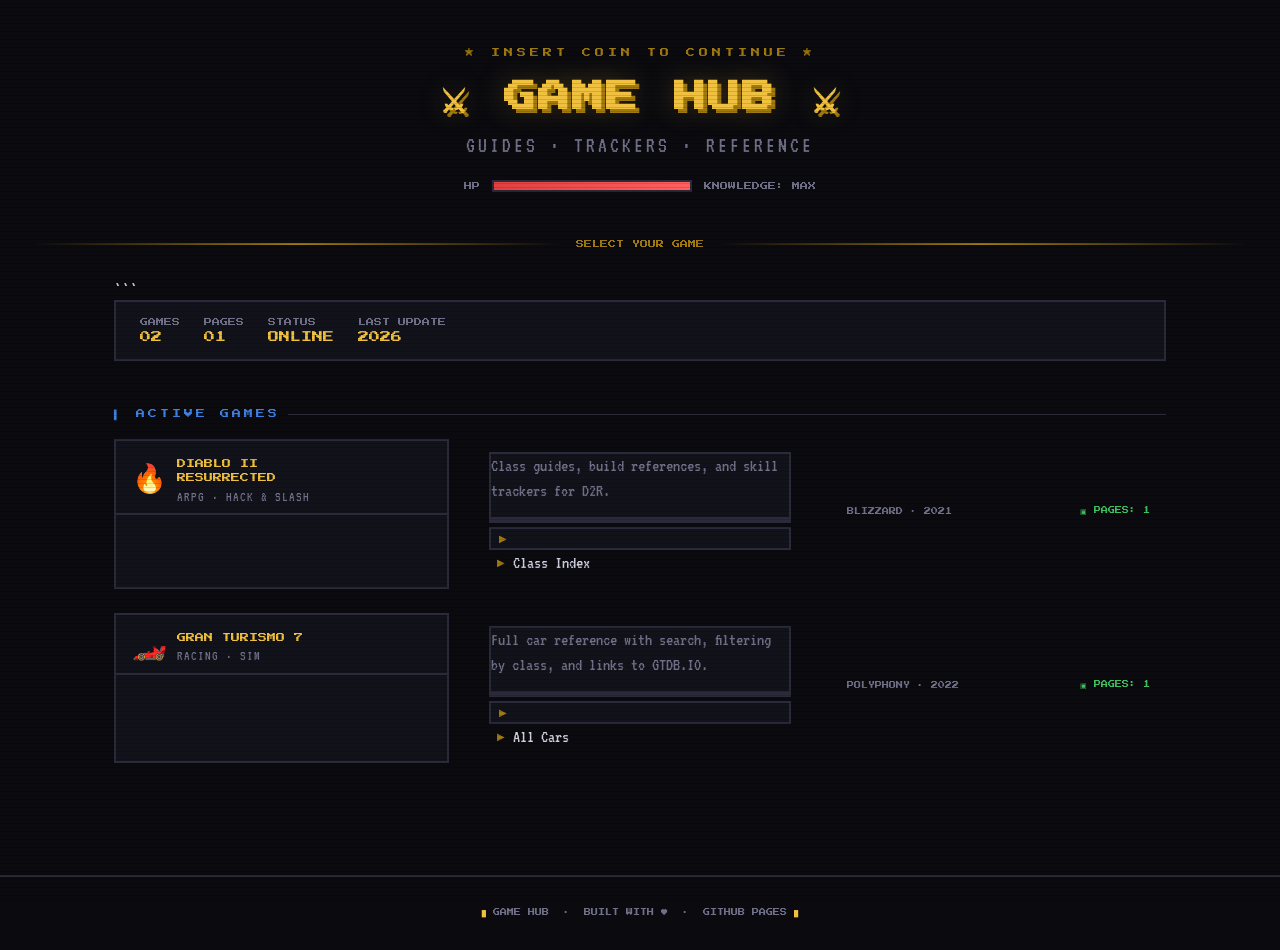
==== commit 8bf4abf4: "Update game and page statistics in index.html" ====
--- a/index.html
+++ b/index.html
@@ -26,8 +26,8 @@
 
 ```
 <div class="stats-bar">
-  <div class="stat"><span class="stat-label">GAMES</span><span class="stat-val">01</span></div>
-  <div class="stat"><span class="stat-label">PAGES</span><span class="stat-val">00</span></div>
+  <div class="stat"><span class="stat-label">GAMES</span><span class="stat-val">02</span></div>
+  <div class="stat"><span class="stat-label">PAGES</span><span class="stat-val">01</span></div>
   <div class="stat"><span class="stat-label">STATUS</span><span class="stat-val">ONLINE</span></div>
   <div class="stat"><span class="stat-label">LAST UPDATE</span><span class="stat-val">2026</span></div>
 </div>
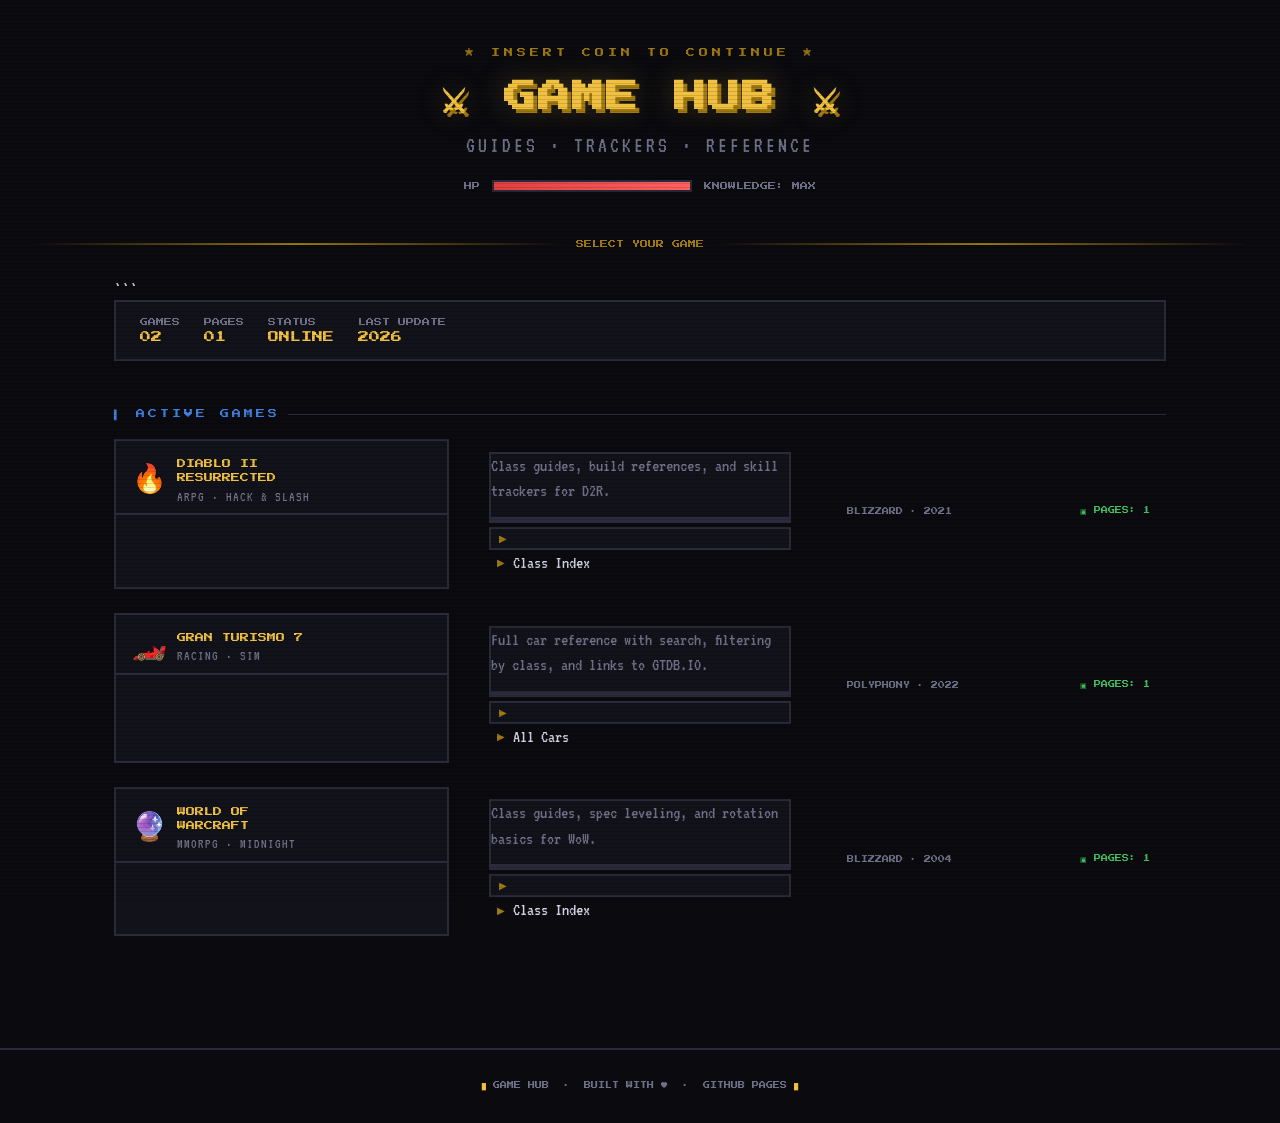
==== commit ff265edd: "Add World of Warcraft game card to index.html" ====
--- a/index.html
+++ b/index.html
@@ -85,6 +85,30 @@
   </div>
 </a>
 
+  <!-- ── World of Warcraft ── -->
+<a class="game-card" href="wow/index.html">
+  <span class="card-corner tl"></span>
+  <span class="card-corner tr"></span>
+  <span class="card-corner bl"></span>
+  <span class="card-corner br"></span>
+  <div class="card-header">
+    <div class="card-icon">🔮</div>
+    <div class="card-title-wrap">
+      <div class="card-title">WORLD OF<br>WARCRAFT</div>
+      <div class="card-genre">MMORPG · MIDNIGHT</div>
+    </div>
+  </div>
+  <div class="card-body">
+    <p class="card-desc">Class guides, spec leveling, and rotation basics for WoW.</p>
+    <ul class="page-list">
+      <li><a href="wow/index.html">Class Index</a></li>
+    </ul>
+  </div>
+  <div class="card-footer">
+    <span>BLIZZARD · 2004</span>
+    <span class="page-count">▣ PAGES: 1</span>
+  </div>
+</a>
   
   </main>
 
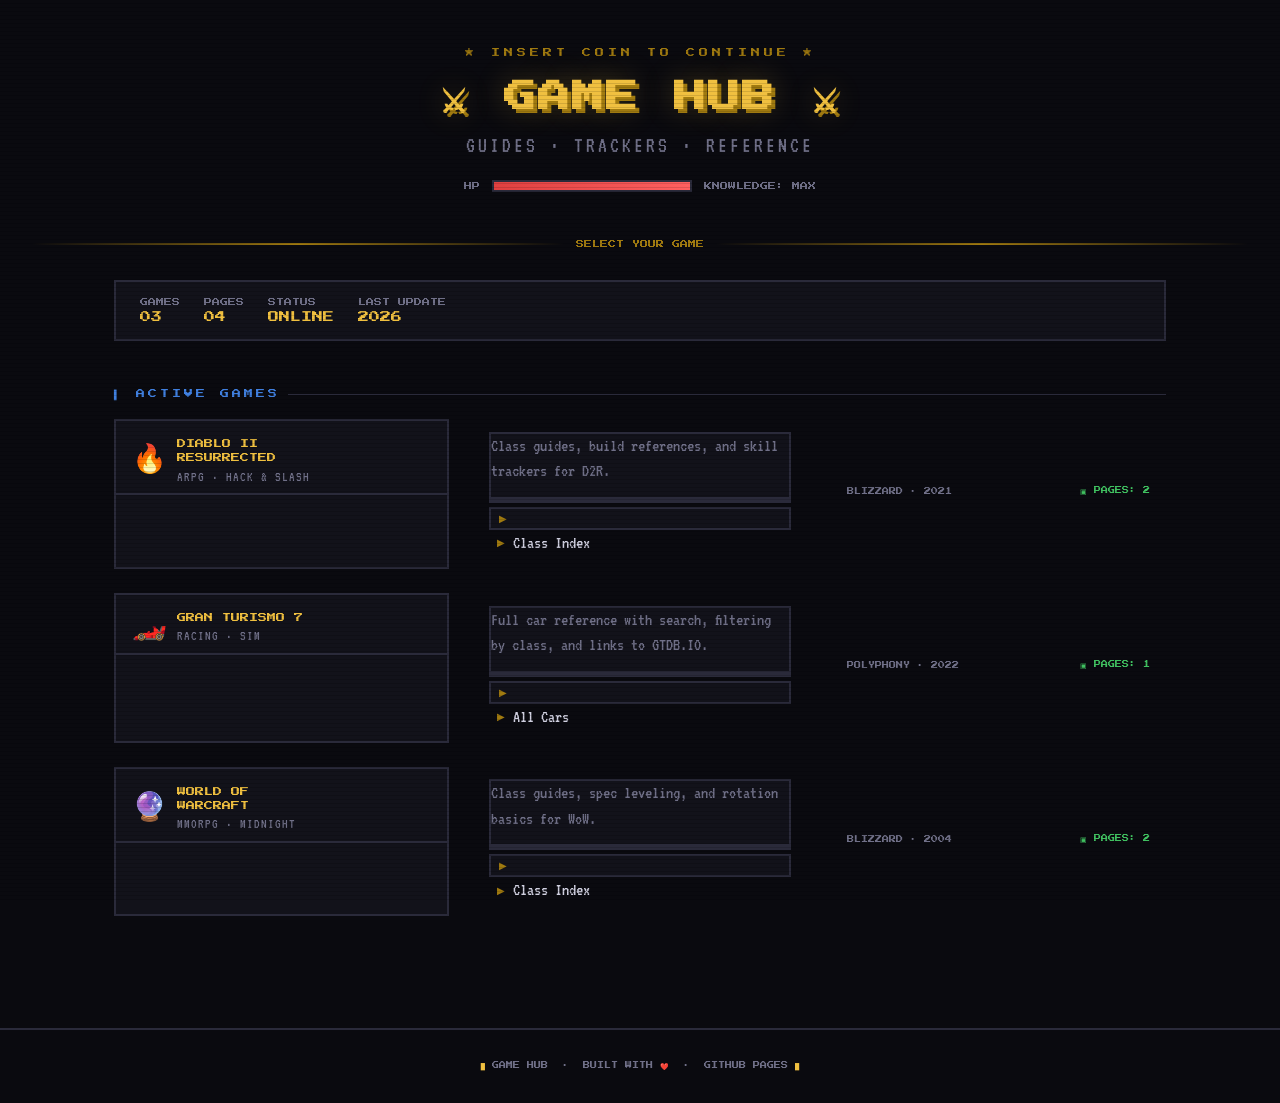
==== commit 8ef8afea: "Update game stats and footer page counts" ====
--- a/index.html
+++ b/index.html
@@ -23,11 +23,10 @@
   <div class="divider">SELECT YOUR GAME</div>
 
   <main class="container">
-
-```
+    
 <div class="stats-bar">
-  <div class="stat"><span class="stat-label">GAMES</span><span class="stat-val">02</span></div>
-  <div class="stat"><span class="stat-label">PAGES</span><span class="stat-val">01</span></div>
+  <div class="stat"><span class="stat-label">GAMES</span><span class="stat-val">03</span></div>
+  <div class="stat"><span class="stat-label">PAGES</span><span class="stat-val">04</span></div>
   <div class="stat"><span class="stat-label">STATUS</span><span class="stat-val">ONLINE</span></div>
   <div class="stat"><span class="stat-label">LAST UPDATE</span><span class="stat-val">2026</span></div>
 </div>
@@ -56,7 +55,7 @@
     </div>
     <div class="card-footer">
       <span>BLIZZARD · 2021</span>
-      <span class="page-count">▣ PAGES: 1</span>
+      <span class="page-count">▣ PAGES: 2</span>
     </div>
   </a>
 
@@ -106,14 +105,14 @@
   </div>
   <div class="card-footer">
     <span>BLIZZARD · 2004</span>
-    <span class="page-count">▣ PAGES: 1</span>
+    <span class="page-count">▣ PAGES: 2</span>
   </div>
 </a>
   
   </main>
 
   <footer class="site-footer">
-    <span>█</span> GAME HUB &nbsp;·&nbsp; BUILT WITH ♥ &nbsp;·&nbsp; GITHUB PAGES <span>█</span>
+    <span>█</span> GAME HUB &nbsp;·&nbsp; BUILT WITH &#x2764;&#xFE0F; &nbsp;·&nbsp; GITHUB PAGES <span>█</span>
   </footer>
 
 </body>
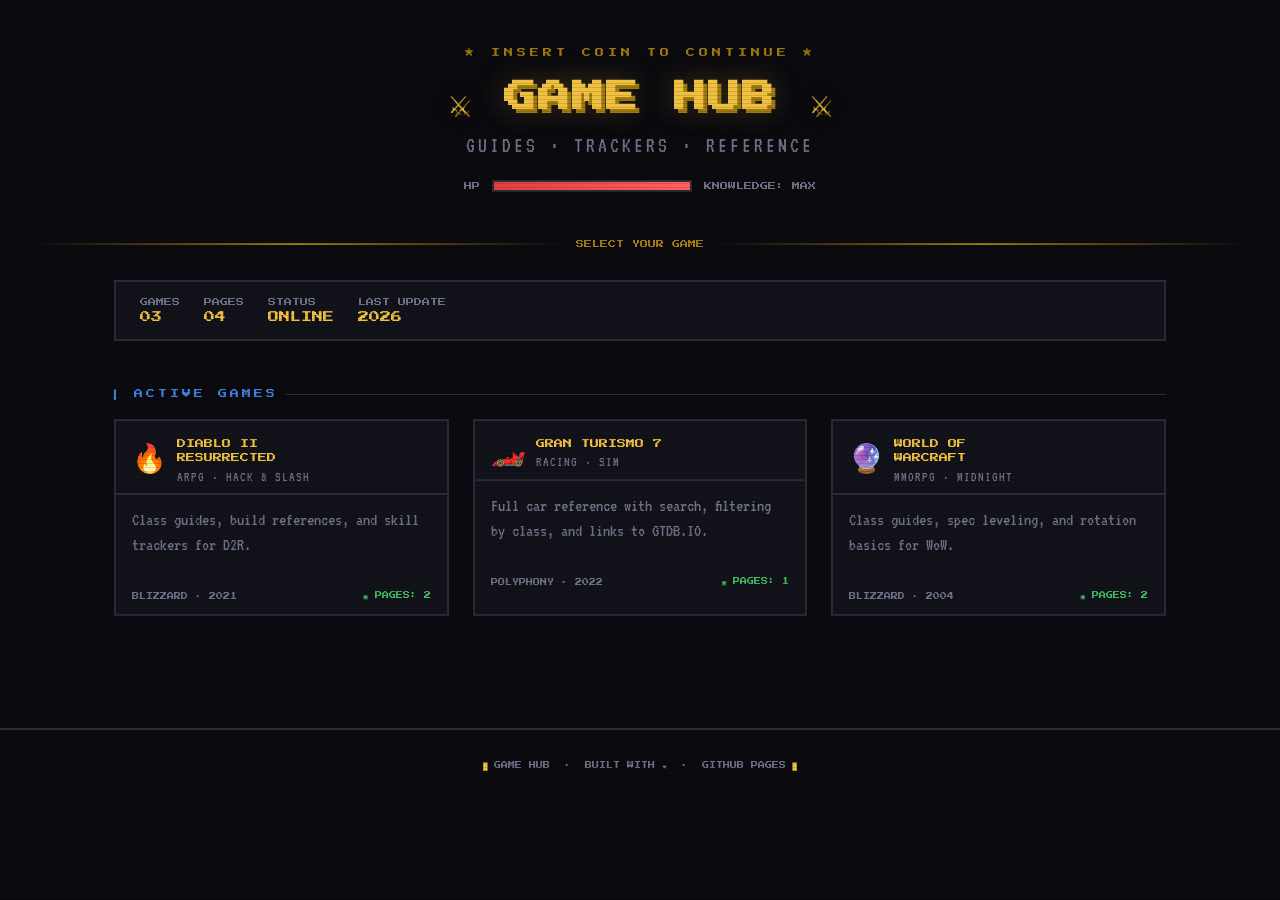
==== commit 62171317: "Remove empty lists from class sections Removed unnecessary lists from class descriptions." ====
--- a/index.html
+++ b/index.html
@@ -49,9 +49,6 @@
     </div>
     <div class="card-body">
       <p class="card-desc">Class guides, build references, and skill trackers for D2R.</p>
-      <ul class="page-list">
-        <li><a href="diablo2r/index.html">Class Index</a></li>
-      </ul>
     </div>
     <div class="card-footer">
       <span>BLIZZARD · 2021</span>
@@ -74,9 +71,6 @@
   </div>
   <div class="card-body">
     <p class="card-desc">Full car reference with search, filtering by class, and links to GTDB.IO.</p>
-    <ul class="page-list">
-      <li><a href="gran-turismo-7/GT7-AllCars.html">All Cars</a></li>
-    </ul>
   </div>
   <div class="card-footer">
     <span>POLYPHONY · 2022</span>
@@ -99,9 +93,6 @@
   </div>
   <div class="card-body">
     <p class="card-desc">Class guides, spec leveling, and rotation basics for WoW.</p>
-    <ul class="page-list">
-      <li><a href="wow/index.html">Class Index</a></li>
-    </ul>
   </div>
   <div class="card-footer">
     <span>BLIZZARD · 2004</span>
